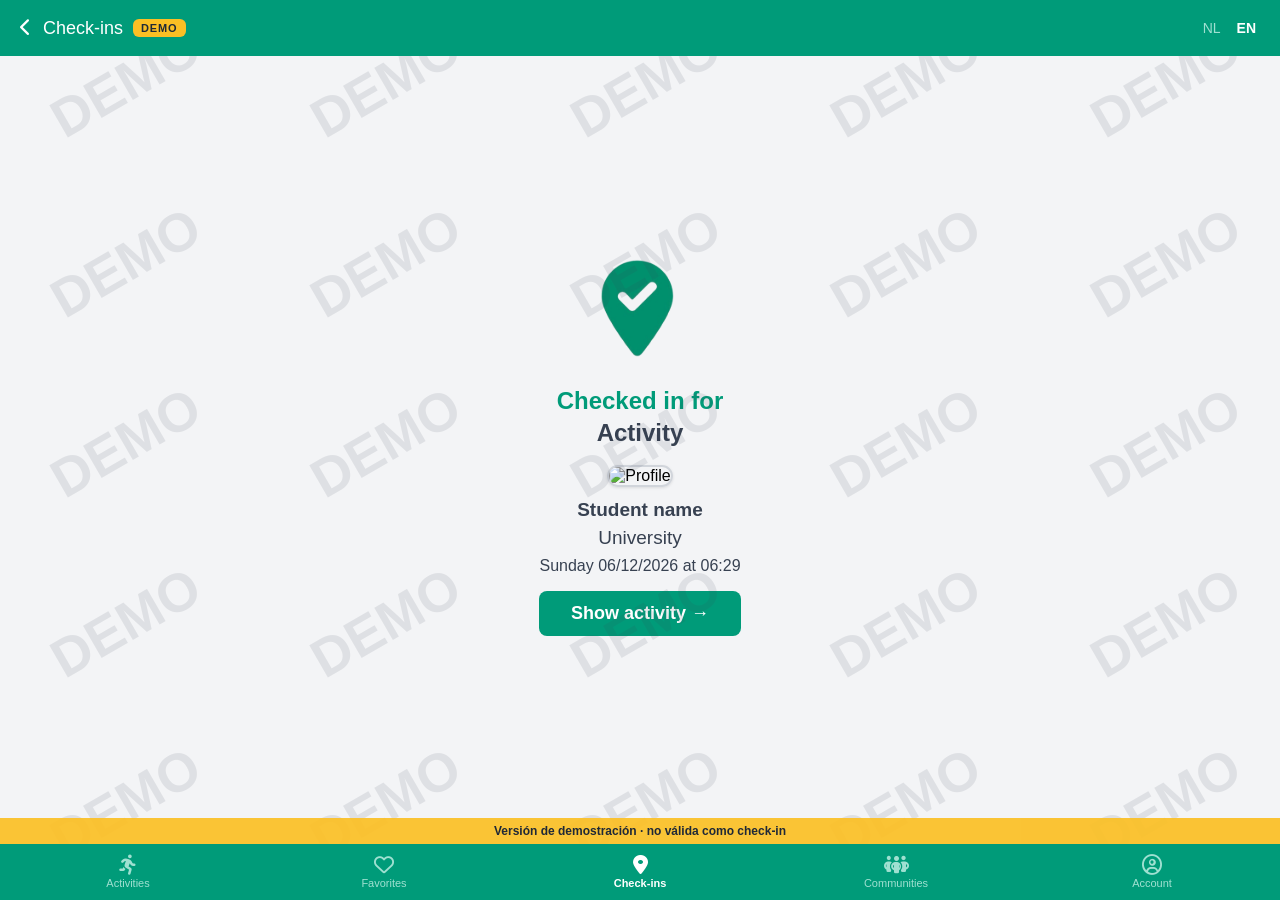
==== app/index.html @ 4b397faa "Add installable demo app Co-Authored-By: Claude Opus 5.5 <noreply@anthropic.com>" ====
<!DOCTYPE html>
<html lang="en">
<head>
  <meta charset="utf-8" />
  <meta name="viewport" content="width=device-width, initial-scale=1, maximum-scale=1, viewport-fit=cover" />
  <title>Check-ins (Demo)</title>

  <!-- App en el iPhone (Añadir a pantalla de inicio) -->
  <link rel="manifest" href="manifest.json" />
  <meta name="theme-color" content="#009b79" />
  <meta name="apple-mobile-web-app-capable" content="yes" />
  <meta name="mobile-web-app-capable" content="yes" />
  <meta name="apple-mobile-web-app-status-bar-style" content="black-translucent" />
  <meta name="apple-mobile-web-app-title" content="Check-ins" />
  <link rel="apple-touch-icon" href="icon-180.png" />
  <link rel="icon" href="icon-192.png" />

  <script src="https://cdn.tailwindcss.com"></script>
  <link rel="stylesheet" href="https://cdnjs.cloudflare.com/ajax/libs/font-awesome/6.5.2/css/all.min.css" />
  <link rel="stylesheet" href="https://rsms.me/inter/inter.css" />

  <style>
    /* ══════════════════════════════════════════════
       PARÁMETROS — cambia solo estos valores
       ══════════════════════════════════════════════ */
    :root {
      --icon-size:       250px;  /* tamaño del icono */
      --content-scale:   1;      /* escala general — ej: 0.8 = más pequeño, 1.2 = más grande */
      --icon-text-gap:   -10px;  /* espacio entre icono y texto */
      --vertical-pos:    80px;   /* posición vertical — más grande = más arriba, más pequeño = más abajo */
    }
    /* ══════════════════════════════════════════════ */

    * { box-sizing: border-box; }

    html, body {
      margin: 0; padding: 0;
      height: 100%; width: 100%;
      overflow: hidden;
      font-family: 'Inter', sans-serif;
      background: #f3f4f6;
      -webkit-tap-highlight-color: transparent;
      overscroll-behavior: none;
    }

    /* Layout: top bar + content + bottom bar */
    .layout {
      display: flex;
      flex-direction: column;
      height: 100vh;
      height: 100dvh;
      overflow: hidden;
    }

    /* La barra superior/inferior se extienden bajo el notch y la barra de inicio del iPhone */
    .topbar {
      flex-shrink: 0;
      height: calc(56px + env(safe-area-inset-top));
      padding: env(safe-area-inset-top) 8px 0;
      background: #009b79;
      display: flex;
      align-items: center;
      justify-content: space-between;
      z-index: 50;
    }

    .content {
      flex: 1;
      overflow: hidden;
      display: flex;
      align-items: center;
      justify-content: center;
      padding: 0 24px var(--vertical-pos);
    }

    .bottombar {
      flex-shrink: 0;
      height: calc(56px + env(safe-area-inset-bottom));
      padding-bottom: env(safe-area-inset-bottom);
      background: #009b79;
      display: flex;
      align-items: center;
      z-index: 50;
    }

    /* Icon ping animation */
    .icon-area {
      position: relative;
      width: var(--icon-size);
      height: calc(var(--icon-size) * 0.85);
      display: flex;
      align-items: center;
      justify-content: center;
      overflow: visible;
    }

    .icon-ping {
      position: absolute;
      top: 50%; left: 50%;
      transform: translate(-50%, -50%);
      width: var(--icon-size);
      animation: pingPin 0.9s cubic-bezier(0, 0, 0.2, 1) infinite;
      pointer-events: none;
    }

    .icon-main {
      position: relative;
      z-index: 1;
      width: var(--icon-size);
    }

    @keyframes pingPin {
      0%   { transform: translate(-50%,-50%) scale(1);   opacity: 0.55; }
      70%  { transform: translate(-50%,-50%) scale(1.85); opacity: 0;    }
      100% { transform: translate(-50%,-50%) scale(1.85); opacity: 0;    }
    }

    /* Editable fields */
    [contenteditable] {
      outline: none;
      border-bottom: 2px dashed transparent;
      transition: border-color 0.2s;
      cursor: text;
      min-width: 40px;
    }
    [contenteditable]:hover,
    [contenteditable]:focus { border-color: #009b79; }

    /* ── Marca DEMO ── */
    .demo-badge {
      background: #fbbf24;
      color: #1f2937;
      font-size: 11px;
      font-weight: 800;
      letter-spacing: 0.08em;
      padding: 3px 8px;
      border-radius: 6px;
      margin-left: 10px;
    }

    .demo-watermark {
      position: fixed;
      inset: 0;
      z-index: 40;
      pointer-events: none;
      background-image: url("data:image/svg+xml,%3Csvg xmlns='http://www.w3.org/2000/svg' width='260' height='180'%3E%3Ctext x='130' y='100' text-anchor='middle' transform='rotate(-30 130 90)' font-family='Inter,Arial,sans-serif' font-size='54' font-weight='800' fill='%23374151' fill-opacity='0.11'%3EDEMO%3C/text%3E%3C/svg%3E");
      background-repeat: repeat;
    }

    .demo-ribbon {
      position: absolute;
      left: 0; right: 0;
      bottom: calc(56px + env(safe-area-inset-bottom));
      background: rgba(251, 191, 36, 0.92);
      color: #1f2937;
      text-align: center;
      font-size: 12px;
      font-weight: 600;
      padding: 6px 12px;
      z-index: 45;
      pointer-events: none;
    }
  </style>
</head>
<body>
<div class="layout">

  <!-- ── Top bar ── -->
  <div class="topbar">
    <div style="display:flex;align-items:center;color:white;">
      <button style="padding:0 12px;font-size:18px;background:none;border:none;color:white;cursor:pointer;">
        <i class="fa-solid fa-chevron-left"></i>
      </button>
      <span style="font-weight:500;font-size:18px;">Check-ins</span>
      <span class="demo-badge">DEMO</span>
    </div>
    <div style="display:flex;align-items:center;font-size:14px;padding-right:8px;">
      <span style="padding:0 8px;color:rgba(187,236,224,0.85);">NL</span>
      <span style="padding:0 8px;font-weight:600;color:white;">EN</span>
    </div>
  </div>

  <!-- ── Main content ── -->
  <div class="content">
    <div style="display:flex;flex-direction:column;align-items:center;text-align:center;transform:scale(var(--content-scale));transform-origin:center center;">

      <!-- Icon -->
      <div class="icon-area">
        <img class="icon-ping" src="icon.png" alt="" />
        <img class="icon-main" src="icon.png" alt="check-in icon" />
      </div>

      <!-- Checked in for -->
      <div style="color:#009b79;font-size:24px;font-weight:600;margin-top:var(--icon-text-gap);">
        Checked in for
      </div>

      <!-- Activity name (editable) -->
      <div contenteditable="true" spellcheck="false" id="activityName"
           style="font-size:24px;font-weight:600;color:#374151;margin-top:4px;">
        Activity
      </div>

      <!-- Profile photo -->
      <div style="margin-top:16px;position:relative;cursor:pointer;" class="group"
           onclick="document.getElementById('photoInput').click()">
        <img id="profilePhoto"
             style="width:160px;height:160px;border-radius:9999px;object-fit:cover;border:2px solid #d1d5db;box-shadow:0 1px 3px rgba(0,0,0,0.1);"
             src="https://ui-avatars.com/api/?name=User&background=d1d5db&color=9ca3af&size=400"
             alt="Profile" />
        <div style="position:absolute;inset:0;border-radius:9999px;background:rgba(0,0,0,0.35);display:flex;align-items:center;justify-content:center;opacity:0;transition:opacity 0.2s;"
             class="photo-overlay">
          <i class="fa-solid fa-camera" style="color:white;font-size:22px;"></i>
        </div>
      </div>
      <input type="file" id="photoInput" accept="image/*" style="display:none;" />

      <!-- Person name (editable) -->
      <div contenteditable="true" spellcheck="false" id="personName"
           style="font-size:19px;font-weight:700;color:#374151;margin-top:12px;">
        Student name
      </div>

      <!-- Institution (editable) -->
      <div contenteditable="true" spellcheck="false" id="institution"
           style="font-size:19px;font-weight:400;color:#374151;margin-top:4px;">
        University
      </div>

      <!-- Date/time -->
      <div id="datetime" style="font-size:16px;color:#374151;margin-top:6px;"></div>

      <!-- Show activity button -->
      <div style="margin-top:16px;">
        <button style="background:#009b79;color:white;border:none;border-radius:8px;padding:12px 32px;font-size:18px;font-weight:600;cursor:pointer;transition:background 0.2s;"
                onmouseover="this.style.background='#007d62'" onmouseout="this.style.background='#009b79'">
          Show activity &rarr;
        </button>
      </div>

    </div>
  </div>

  <!-- ── Aviso DEMO ── -->
  <div class="demo-ribbon">Versión de demostración · no válida como check-in</div>

  <!-- ── Bottom nav bar ── -->
  <div class="bottombar">

    <!-- Activities -->
    <button style="flex:1;display:flex;flex-direction:column;align-items:center;justify-content:center;gap:2px;background:none;border:none;color:rgba(187,236,224,0.85);font-size:11px;cursor:pointer;">
      <i class="fa-solid fa-person-running" style="font-size:20px;"></i>
      <span>Activities</span>
    </button>

    <!-- Favorites -->
    <button style="flex:1;display:flex;flex-direction:column;align-items:center;justify-content:center;gap:2px;background:none;border:none;color:rgba(187,236,224,0.85);font-size:11px;cursor:pointer;">
      <i class="fa-regular fa-heart" style="font-size:20px;"></i>
      <span>Favorites</span>
    </button>

    <!-- Check-ins (active) -->
    <button style="flex:1;display:flex;flex-direction:column;align-items:center;justify-content:center;gap:2px;background:none;border:none;color:white;font-size:11px;cursor:pointer;">
      <i class="fa-solid fa-location-dot" style="font-size:20px;"></i>
      <span style="font-weight:600;">Check-ins</span>
    </button>

    <!-- Communities -->
    <button style="flex:1;display:flex;flex-direction:column;align-items:center;justify-content:center;gap:2px;background:none;border:none;color:rgba(187,236,224,0.85);font-size:11px;cursor:pointer;">
      <i class="fa-solid fa-people-group" style="font-size:20px;"></i>
      <span>Communities</span>
    </button>

    <!-- Account -->
    <button style="flex:1;display:flex;flex-direction:column;align-items:center;justify-content:center;gap:2px;background:none;border:none;color:rgba(187,236,224,0.85);font-size:11px;cursor:pointer;">
      <i class="fa-regular fa-circle-user" style="font-size:20px;"></i>
      <span>Account</span>
    </button>

  </div>

</div>

<!-- Marca de agua DEMO sobre toda la pantalla -->
<div class="demo-watermark"></div>

<script>
  // ── Guardar lo que edites (así al abrir la app sigue igual) ──
  const STORAGE_KEY = 'checkins-demo';
  function loadSaved() {
    try { return JSON.parse(localStorage.getItem(STORAGE_KEY)) || {}; } catch (e) { return {}; }
  }
  function save(patch) {
    try { localStorage.setItem(STORAGE_KEY, JSON.stringify({ ...loadSaved(), ...patch })); } catch (e) {}
  }

  const saved = loadSaved();
  ['activityName', 'personName', 'institution'].forEach(id => {
    const el = document.getElementById(id);
    if (saved[id] != null) el.textContent = saved[id];
    el.addEventListener('input', () => save({ [id]: el.textContent.trim() }));
    // Enter = terminar de editar (sin saltos de línea)
    el.addEventListener('keydown', e => { if (e.key === 'Enter') { e.preventDefault(); el.blur(); } });
  });

  // Hover overlay on photo
  const photoWrapper = document.querySelector('.group');
  const overlay = document.querySelector('.photo-overlay');
  photoWrapper.addEventListener('mouseenter', () => overlay.style.opacity = '1');
  photoWrapper.addEventListener('mouseleave', () => overlay.style.opacity = '0');

  // Photo upload (se reduce a 400px para poder guardarla)
  const photoInput   = document.getElementById('photoInput');
  const profilePhoto = document.getElementById('profilePhoto');
  if (saved.photo) profilePhoto.src = saved.photo;
  photoInput.addEventListener('change', function () {
    const file = this.files[0];
    if (!file) return;
    const reader = new FileReader();
    reader.onload = e => {
      const img = new Image();
      img.onload = () => {
        const size = 400;
        const canvas = document.createElement('canvas');
        canvas.width = canvas.height = size;
        const s = Math.min(img.width, img.height);
        canvas.getContext('2d').drawImage(img, (img.width - s) / 2, (img.height - s) / 2, s, s, 0, 0, size, size);
        const dataUrl = canvas.toDataURL('image/jpeg', 0.85);
        profilePhoto.src = dataUrl;
        save({ photo: dataUrl });
      };
      img.src = e.target.result;
    };
    reader.readAsDataURL(file);
  });

  // Belgium date & time
  const DAYS = ['Sunday','Monday','Tuesday','Wednesday','Thursday','Friday','Saturday'];
  function pad(n) { return String(n).padStart(2,'0'); }

  function updateClock() {
    const now = new Date();
    const parts = new Intl.DateTimeFormat('en-GB', {
      timeZone: 'Europe/Brussels',
      year: 'numeric', month: '2-digit', day: '2-digit',
      hour: '2-digit', minute: '2-digit', hour12: false
    }).formatToParts(now);
    const get = t => parts.find(p => p.type === t).value;
    const day = parseInt(get('day')), month = parseInt(get('month'));
    const year = parseInt(get('year')), hour = parseInt(get('hour')), min = parseInt(get('minute'));
    const dayName = DAYS[new Date(year, month-1, day).getDay()];
    document.getElementById('datetime').textContent =
      `${dayName} ${pad(day)}/${pad(month)}/${year} at ${pad(hour)}:${pad(min)}`;
  }

  updateClock();
  setInterval(updateClock, 1000);

  // Registrar el service worker (necesario para que funcione como app)
  if ('serviceWorker' in navigator) {
    window.addEventListener('load', () => navigator.serviceWorker.register('sw.js').catch(() => {}));
  }
</script>
</body>
</html>
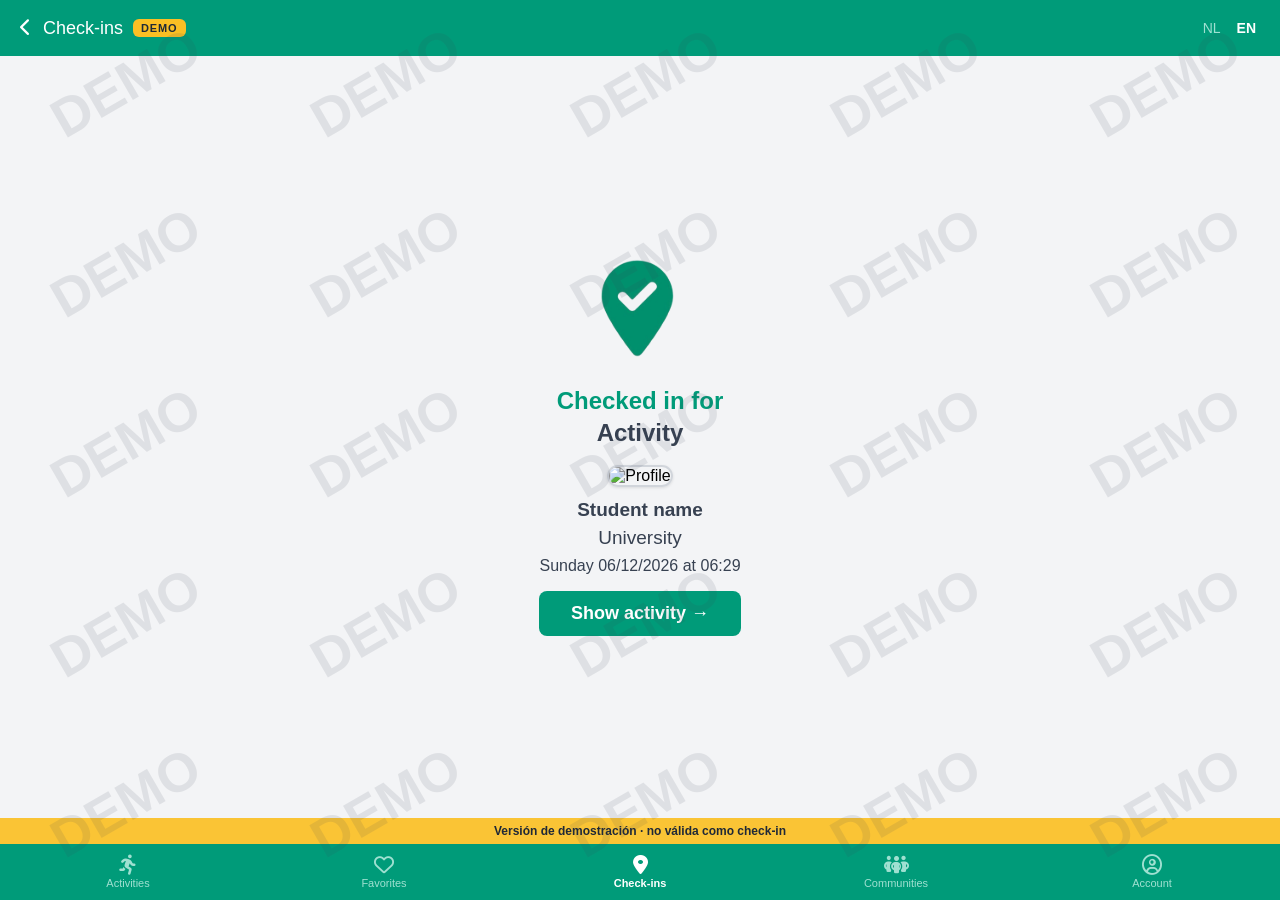
==== commit 2813fe60: "Pin layout to screen edges so bottom bar sits at the bottom in iOS standalone mode Co-Authored-By: C" ====
--- a/app/index.html
+++ b/app/index.html
@@ -44,11 +44,12 @@
     }
 
     /* Layout: top bar + content + bottom bar */
+    /* Fijado a los 4 bordes: en iOS (modo app) 100vh/100dvh deja un hueco abajo */
     .layout {
+      position: fixed;
+      inset: 0;
       display: flex;
       flex-direction: column;
-      height: 100vh;
-      height: 100dvh;
       overflow: hidden;
     }
 
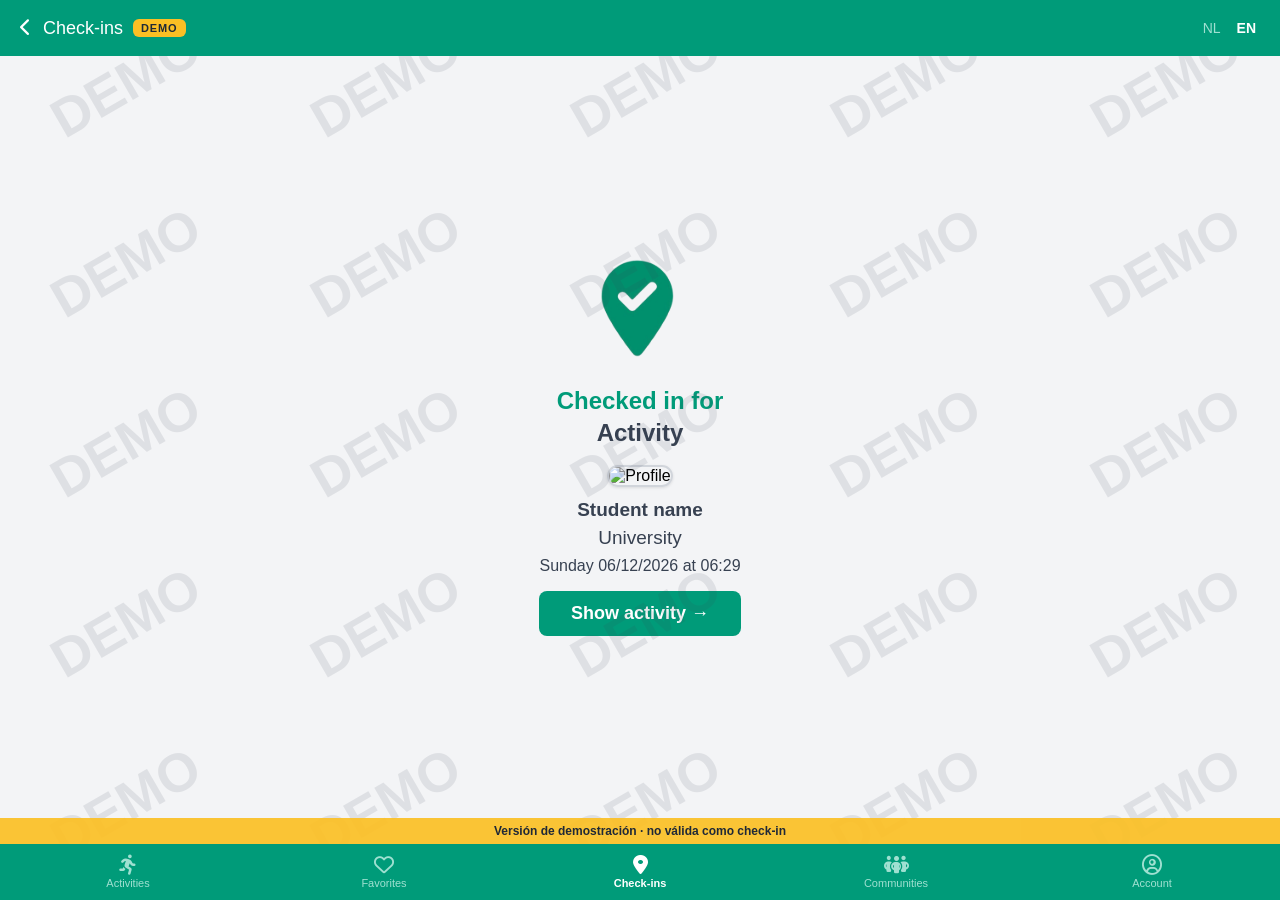
==== commit ae3d05fd: "Match original page's iOS setup so the bottom bar reaches the screen edge on iOS 26 Co-Authored-By: " ====
--- a/app/index.html
+++ b/app/index.html
@@ -2,15 +2,12 @@
 <html lang="en">
 <head>
   <meta charset="utf-8" />
-  <meta name="viewport" content="width=device-width, initial-scale=1, maximum-scale=1, viewport-fit=cover" />
+  <meta name="viewport" content="width=device-width, initial-scale=1, maximum-scale=1" />
   <title>Check-ins (Demo)</title>
 
-  <!-- App en el iPhone (Añadir a pantalla de inicio) -->
-  <link rel="manifest" href="manifest.json" />
-  <meta name="theme-color" content="#009b79" />
-  <meta name="apple-mobile-web-app-capable" content="yes" />
-  <meta name="mobile-web-app-capable" content="yes" />
-  <meta name="apple-mobile-web-app-status-bar-style" content="black-translucent" />
+  <!-- App en el iPhone (Añadir a pantalla de inicio).
+       iOS 26 ya la abre como app sin Safari. No añadir viewport-fit=cover,
+       status-bar-style ni manifest: en iOS 26 dejan un hueco debajo de la barra. -->
   <meta name="apple-mobile-web-app-title" content="Check-ins" />
   <link rel="apple-touch-icon" href="icon-180.png" />
   <link rel="icon" href="icon-192.png" />
@@ -44,20 +41,19 @@
     }
 
     /* Layout: top bar + content + bottom bar */
-    /* Fijado a los 4 bordes: en iOS (modo app) 100vh/100dvh deja un hueco abajo */
     .layout {
-      position: fixed;
-      inset: 0;
+      position: relative;
+      height: 100vh;
       display: flex;
       flex-direction: column;
       overflow: hidden;
     }
 
-    /* La barra superior/inferior se extienden bajo el notch y la barra de inicio del iPhone */
+    
     .topbar {
       flex-shrink: 0;
-      height: calc(56px + env(safe-area-inset-top));
-      padding: env(safe-area-inset-top) 8px 0;
+      height: 56px;
+      padding: 0 8px;
       background: #009b79;
       display: flex;
       align-items: center;
@@ -76,8 +72,7 @@
 
     .bottombar {
       flex-shrink: 0;
-      height: calc(56px + env(safe-area-inset-bottom));
-      padding-bottom: env(safe-area-inset-bottom);
+      height: 56px;
       background: #009b79;
       display: flex;
       align-items: center;
@@ -151,7 +146,7 @@
     .demo-ribbon {
       position: absolute;
       left: 0; right: 0;
-      bottom: calc(56px + env(safe-area-inset-bottom));
+      bottom: 56px;
       background: rgba(251, 191, 36, 0.92);
       color: #1f2937;
       text-align: center;
